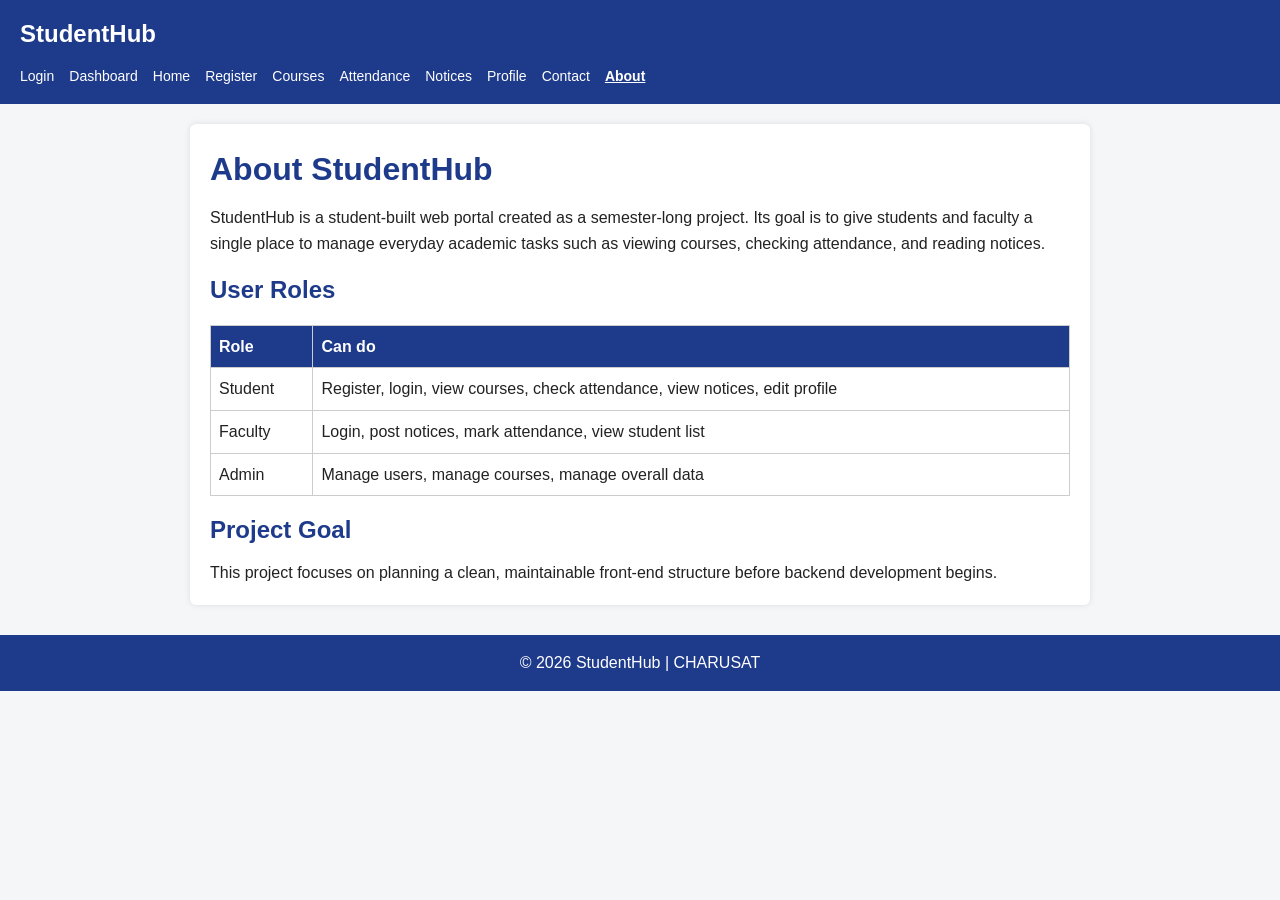
==== about.html @ 4e71c8b2 "Practical-1" ====
<!DOCTYPE html>
<html lang="en">
<head>
  <meta charset="UTF-8">
  <title>StudentHub - About</title>
  <link rel="stylesheet" href="css/style.css">
</head>
<body>

  <header>
    <div class="logo">StudentHub</div>
    <nav>
      <ul>
        <li><a href="login.html">Login</a></li>
        <li><a href="dashboard.html">Dashboard</a></li>
        <li><a href="index.html">Home</a></li>
        <li><a href="register.html">Register</a></li>
        <li><a href="courses.html">Courses</a></li>
        <li><a href="attendance.html">Attendance</a></li>
        <li><a href="notices.html">Notices</a></li>
        <li><a href="profile.html">Profile</a></li>
        <li><a href="contact.html">Contact</a></li>
        <li><a href="about.html">About</a></li>
      </ul>
    </nav>
  </header>

  <main>
    <h1>About StudentHub</h1>
    <p>
      StudentHub is a student-built web portal created as a semester-long
      project. Its goal is to give students and faculty a single place to
      manage everyday academic tasks such as viewing courses, checking
      attendance, and reading notices.
    </p>

    <h2>User Roles</h2>
    <table>
      <tr>
        <th>Role</th>
        <th>Can do</th>
      </tr>
      <tr>
        <td>Student</td>
        <td>Register, login, view courses, check attendance, view notices, edit profile</td>
      </tr>
      <tr>
        <td>Faculty</td>
        <td>Login, post notices, mark attendance, view student list</td>
      </tr>
      <tr>
        <td>Admin</td>
        <td>Manage users, manage courses, manage overall data</td>
      </tr>
    </table>

    <h2>Project Goal</h2>
    <p>
      This project focuses on planning a clean, maintainable front-end
      structure before backend development begins.
    </p>
  </main>

  <footer>
    <p>&copy; 2026 StudentHub | CHARUSAT</p>
  </footer>
  <script src="js/script.js"></script>
</body>
</html>
---- css/style.css ----
/* ===== StudentHub - style.css ===== */
/* Beginner-level CSS, shared by all pages */

* {
  margin: 0;
  padding: 0;
  box-sizing: border-box;
}

body {
  font-family: Arial, Helvetica, sans-serif;
  background-color: #f4f6f8;
  color: #222;
  line-height: 1.6;
}

/* ---- Header & Navigation ---- */
header {
  background-color: #1e3a8a;
  color: white;
  padding: 15px 20px;
}

.logo {
  font-size: 24px;
  font-weight: bold;
}

nav ul {
  list-style: none;
  display: flex;
  flex-wrap: wrap;
  margin-top: 10px;
}

nav ul li {
  margin-right: 15px;
}

nav ul li a {
  color: white;
  text-decoration: none;
  font-size: 14px;
}

nav ul li a:hover {
  text-decoration: underline;
}

/* ---- Main content ---- */
main {
  max-width: 900px;
  margin: 20px auto;
  background-color: white;
  padding: 20px;
  border-radius: 6px;
  box-shadow: 0 0 6px rgba(0, 0, 0, 0.1);
}

h1 {
  color: #1e3a8a;
  margin-bottom: 10px;
}

h2 {
  color: #1e3a8a;
  margin-top: 15px;
  margin-bottom: 10px;
}

/* ---- Forms ---- */
form label {
  display: block;
  margin-top: 10px;
  font-weight: bold;
}

form input,
form select,
form textarea {
  width: 100%;
  padding: 8px;
  margin-top: 5px;
  border: 1px solid #ccc;
  border-radius: 4px;
}

form button {
  margin-top: 15px;
  padding: 10px 20px;
  background-color: #1e3a8a;
  color: white;
  border: none;
  border-radius: 4px;
  cursor: pointer;
}

form button:hover {
  background-color: #16306e;
}

/* ---- Tables ---- */
table {
  width: 100%;
  border-collapse: collapse;
  margin-top: 15px;
}

table th,
table td {
  border: 1px solid #ccc;
  padding: 8px;
  text-align: left;
}

table th {
  background-color: #1e3a8a;
  color: white;
}

/* ---- Cards ---- */
.card {
  border: 1px solid #ddd;
  border-radius: 6px;
  padding: 15px;
  margin-bottom: 15px;
  background-color: #fafafa;
}

/* ---- Footer ---- */
footer {
  text-align: center;
  padding: 15px;
  background-color: #1e3a8a;
  color: white;
  margin-top: 30px;
}
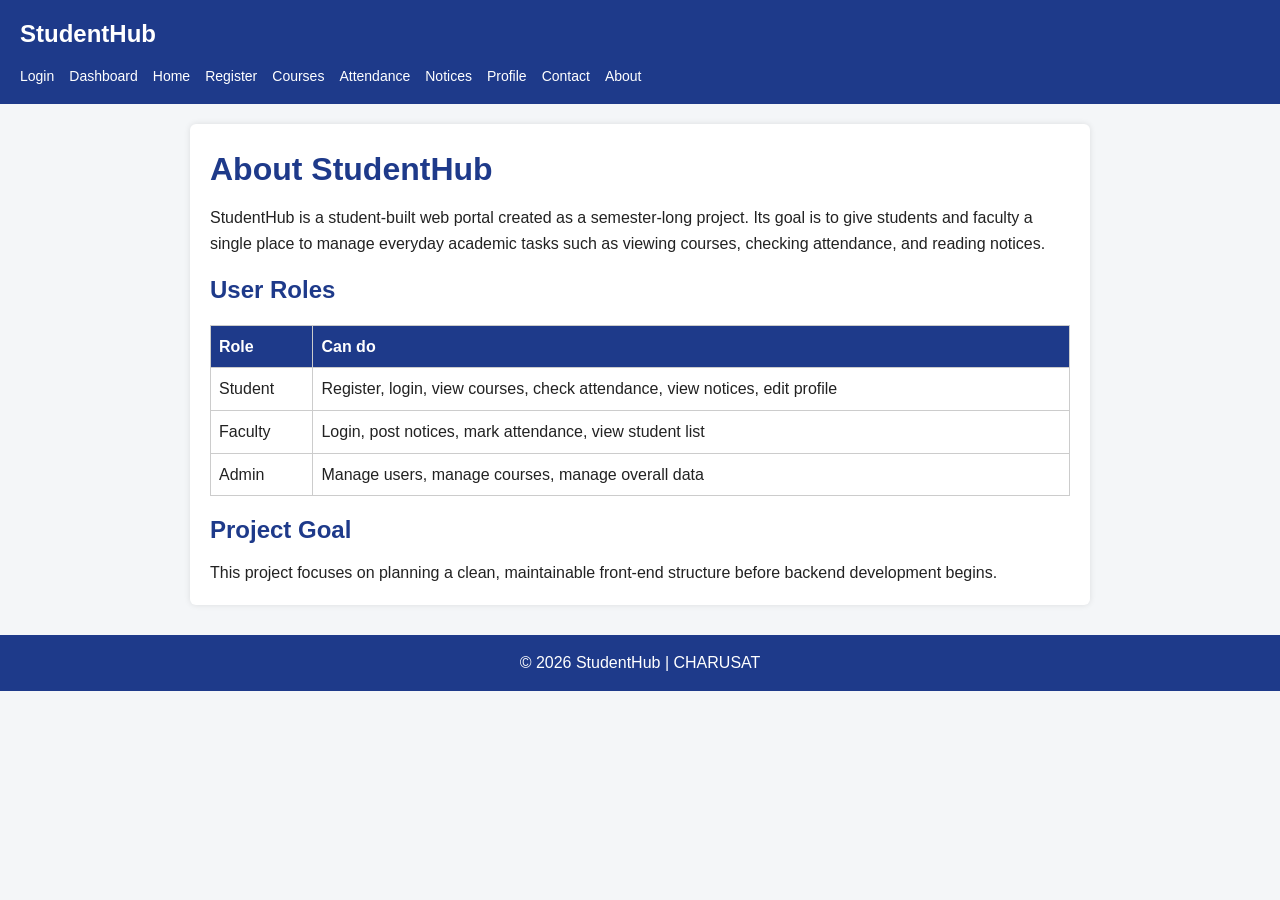
==== commit a2624f1b: "update file" ====
--- a/about.html
+++ b/about.html
@@ -64,6 +64,5 @@
   <footer>
     <p>&copy; 2026 StudentHub | CHARUSAT</p>
   </footer>
-  <script src="js/script.js"></script>
 </body>
-</html>+</html>
--- a/css/style.css
+++ b/css/style.css
@@ -1,5 +1,3 @@
-/* ===== StudentHub - style.css ===== */
-/* Beginner-level CSS, shared by all pages */
 
 * {
   margin: 0;
@@ -134,4 +132,4 @@
   background-color: #1e3a8a;
   color: white;
   margin-top: 30px;
-}+}
